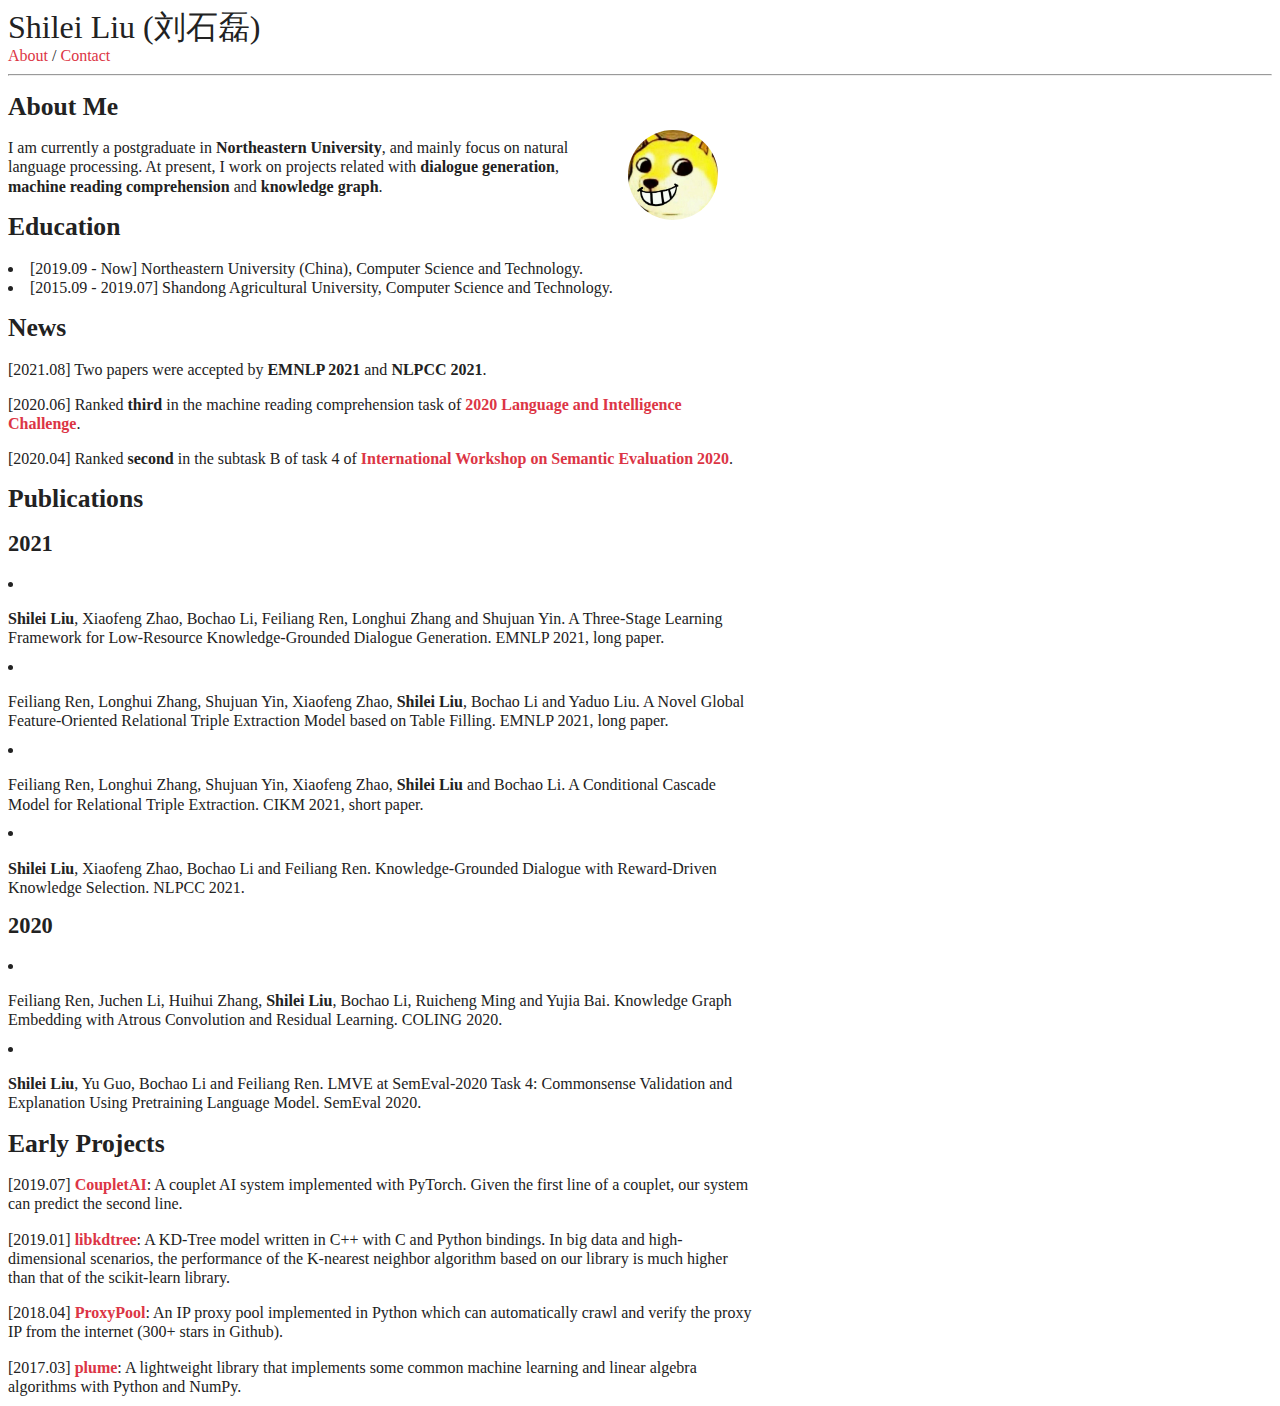
==== about/index.html @ f51924ac "first commit" ====
<!DOCTYPE html>
<html><head>
    <meta charset="utf-8">
    <meta name="viewport" content="width=device-width, initial-scale=1, shrink-to-fit=no">

    <title>About</title>
    <meta name="description" content="">
    <meta name="author" content=''>

    <link href="https://fonts.googleapis.com/css2?family=Inconsolata:wght@400;700&display=swap" rel="stylesheet">
    <link rel="stylesheet" href="https://cdn.jsdelivr.net/npm/bootstrap@4.5.3/dist/css/bootstrap.min.css" integrity="sha384-TX8t27EcRE3e/ihU7zmQxVncDAy5uIKz4rEkgIXeMed4M0jlfIDPvg6uqKI2xXr2" crossorigin="anonymous">

    
    <link rel="stylesheet" href="/sass/researcher.min.css">

    

    
        
    
</head>

    <body><div class="container mt-5">
    <nav class="navbar navbar-expand-sm flex-column flex-sm-row text-nowrap p-0">
        <a class="navbar-brand mx-0 mr-sm-auto" href="http://liuslnlp.github.io/">
          
          Shilei Liu (刘石磊)
        </a>
        <div class="navbar-nav flex-row flex-wrap justify-content-center">
            
                
                
                    <a class="nav-item nav-link" href="/about">
                        About
                    </a>
                    
                        <span class="nav-item navbar-text mx-1">/</span>
                    
                
                    <a class="nav-item nav-link" href="/contact">
                        Contact
                    </a>
                    
                
            
        </div>
    </nav>
</div>
<hr>
<div id="content">
<div class="container">
    <h2 id="about-me">About Me</h2>
<figure class="avatar">
    <img src="/avatar.jpg"/> 
</figure>

<p>I am currently a postgraduate in <strong>Northeastern University</strong>, and mainly focus on natural language processing. At present, I work on projects related with <strong>dialogue generation</strong>, <strong>machine reading comprehension</strong> and <strong>knowledge graph</strong>.</p>
<h2 id="education">Education</h2>
<ul>
<li>[2019.09 - Now] Northeastern University (China), Computer Science and Technology.</li>
<li>[2015.09 - 2019.07] Shandong Agricultural University, Computer Science and Technology.</li>
</ul>
<h2 id="news">News</h2>
<p>[2021.08] Two papers were accepted by <strong>EMNLP 2021</strong> and <strong>NLPCC 2021</strong>.</p>
<p>[2020.06] Ranked <strong>third</strong> in the machine reading comprehension task of <a href="https://aistudio.baidu.com/aistudio/competition/detail/28"><strong>2020 Language and Intelligence Challenge</strong></a>.</p>
<p>[2020.04] Ranked <strong>second</strong> in the subtask B of task 4 of <a href="https://competitions.codalab.org/competitions/21080"><strong>International Workshop on Semantic Evaluation 2020</strong></a>.</p>
<h2 id="publications">Publications</h2>
<h3 id="2021">2021</h3>
<ul>
<li>
<p><strong>Shilei Liu</strong>, Xiaofeng Zhao, Bochao Li, Feiliang Ren, Longhui Zhang and Shujuan Yin. A Three-Stage Learning Framework for Low-Resource Knowledge-Grounded Dialogue Generation. EMNLP 2021, long paper.</p>
</li>
<li>
<p>Feiliang Ren, Longhui Zhang, Shujuan Yin, Xiaofeng Zhao, <strong>Shilei Liu</strong>, Bochao Li and Yaduo Liu. A Novel Global Feature-Oriented Relational Triple Extraction Model based on Table Filling. EMNLP 2021, long paper.</p>
</li>
<li>
<p>Feiliang Ren, Longhui Zhang, Shujuan Yin, Xiaofeng Zhao, <strong>Shilei Liu</strong> and Bochao Li. A Conditional Cascade Model for Relational Triple Extraction. CIKM 2021, short paper.</p>
</li>
<li>
<p><strong>Shilei Liu</strong>, Xiaofeng Zhao, Bochao Li and Feiliang Ren. Knowledge-Grounded Dialogue with Reward-Driven Knowledge Selection. NLPCC 2021.</p>
</li>
</ul>
<h3 id="2020">2020</h3>
<ul>
<li>
<p>Feiliang Ren, Juchen Li, Huihui Zhang, <strong>Shilei Liu</strong>, Bochao Li, Ruicheng Ming and Yujia Bai. Knowledge Graph Embedding with Atrous Convolution and Residual Learning. COLING 2020.</p>
</li>
<li>
<p><strong>Shilei Liu</strong>, Yu Guo, Bochao Li and Feiliang Ren. LMVE at SemEval-2020 Task 4: Commonsense Validation and Explanation Using Pretraining Language Model. SemEval 2020.</p>
</li>
</ul>
<h2 id="early-projects">Early Projects</h2>
<p>[2019.07] <a href="https://github.com/liuslnlp/CoupletAI"><strong>CoupletAI</strong></a>: A couplet AI system implemented with PyTorch. Given the first line of a couplet, our system can predict the second line.</p>
<p>[2019.01] <a href="https://github.com/liuslnlp/libkdtree"><strong>libkdtree</strong></a>: A KD-Tree model written in C++ with C and Python bindings. In big data and high-dimensional scenarios, the performance of the K-nearest neighbor algorithm based on our library is much higher than that of the scikit-learn library.</p>
<p>[2018.04] <a href="https://github.com/liuslnlp/ProxyPool"><strong>ProxyPool</strong></a>: An IP proxy pool implemented in Python which can automatically crawl and verify the proxy IP from the internet (300+ stars in Github).</p>
<p>[2017.03] <a href="https://github.com/liuslnlp/plume.git"><strong>plume</strong></a>: A lightweight library that implements some common machine learning and linear algebra algorithms with Python and NumPy.</p>
<!-- ## Awards

Year | Award
-----|------
2020 | Second Prize of Academic Scholarship
2019 | First Prize of Academic Scholarship -->
<!-- Knowledge Graph Embedding with Atrous Convolution and Residual Learning
Feiliang Ren, Juchen Li, Huihui Zhang, Shilei Liu, Bochao Li, Ruicheng Ming, Yujia Bai
Proceedings of the 28th International Conference on Computational Linguistics

LMVE at SemEval-2020 Task 4: Commonsense Validation and Explanation Using Pretraining Language Model
Shilei Liu, Yu Guo, Bochao Li, Feiliang Ren
Proceedings of the Fourteenth Workshop on Semantic Evaluation

2020 Language and Intelligence Challenge 
Machine Reading Comprehension Task

Our team ranks third
## Research Interest
Dialogue -->

</div>

        </div><div id="footer" class="mb-5">
    
</div>
</body>
</html>
---- sass/researcher.min.css ----
#content a,.nav-link{color:#dc3545;text-decoration:none}#content a *,.nav-link *{color:#dc3545}#content a:hover,.nav-link:hover{color:#dc3545;text-decoration:underline}#footer a,.navbar-brand{color:#222;text-decoration:none}#footer a *,.navbar-brand *{color:#222}#footer a:hover,.navbar-brand:hover{color:#222;text-decoration:underline}#content table td,#content table th{border:1px solid #ccc;padding:6px 12px;text-align:left}*{color:#222;font-family:Georgia;line-height:1.2}.container{max-width:750px}.navbar-brand{font-size:2rem}#content p{margin-bottom:.6rem}#content h1,#content h2,#content h3,#content h4,#content h5,#content h6{font-size:medium;font-weight:700;margin:1rem 0 .6rem}#content h1{font-size:1.8rem}#content h2{font-size:1.6rem}#content h3{font-size:1.4rem}#content h4{font-size:1.2rem}#content img{display:block;margin:1rem auto;max-width:100%}#content .avatar>img{border-radius:50%;float:right;margin:-8px 0 0 16px;height:90px;width:90px}#content ol{counter-reset:list;list-style:none;padding-left:2rem}#content ol>li:before{content:"[" counter(list,decimal)"] ";counter-increment:list}#content .container>ol,#content .footnotes>ol{padding-left:0}#content ul{list-style:inside;padding-left:2rem}#content .container>ul,#content .footnotes>ul{padding-left:0}#content table{margin:1rem auto;width:100%}#content table th{font-weight:700}#content table tr:nth-child(2n){background-color:#f8f8f8}#content blockquote{border-left:4px solid;font-style:italic;margin:1rem 0;padding:8px}#content code{color:#222;background-color:#f8f8f8;border:1px solid #ccc;border-radius:10%;padding:0 4px}#content pre code{all:unset}#content .highlight{margin:1rem auto}#content .highlight>pre{padding:8px}
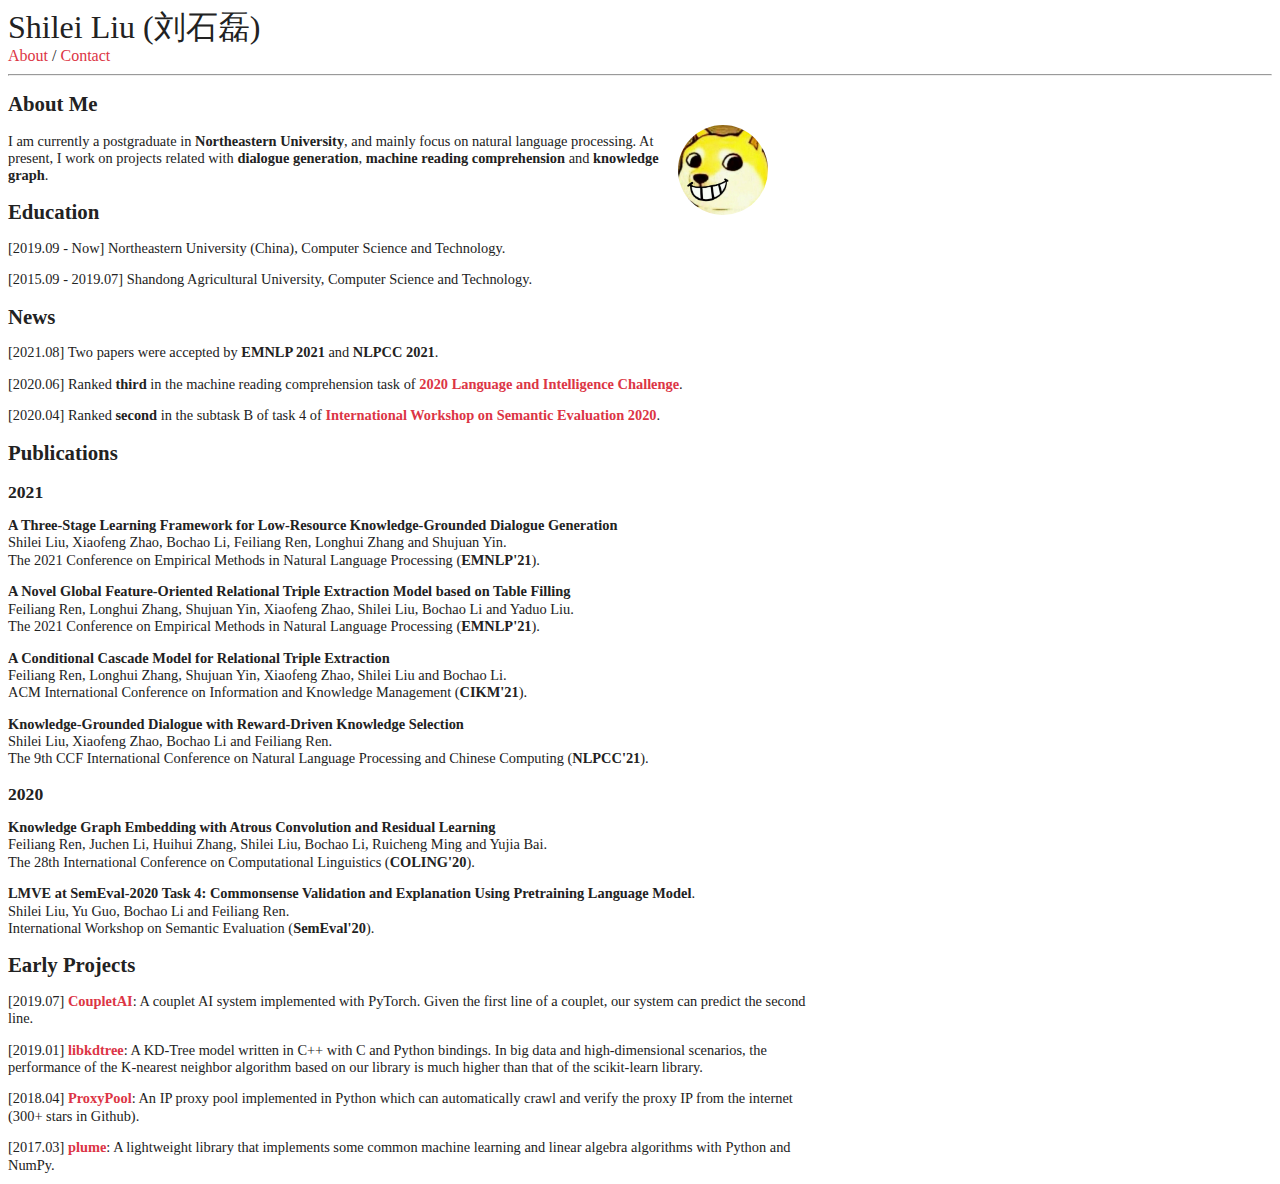
==== commit 0e0d3734: "2021/9/6" ====
--- a/about/index.html
+++ b/about/index.html
@@ -56,39 +56,33 @@
 
 <p>I am currently a postgraduate in <strong>Northeastern University</strong>, and mainly focus on natural language processing. At present, I work on projects related with <strong>dialogue generation</strong>, <strong>machine reading comprehension</strong> and <strong>knowledge graph</strong>.</p>
 <h2 id="education">Education</h2>
-<ul>
-<li>[2019.09 - Now] Northeastern University (China), Computer Science and Technology.</li>
-<li>[2015.09 - 2019.07] Shandong Agricultural University, Computer Science and Technology.</li>
-</ul>
+<p>[2019.09 - Now] Northeastern University (China), Computer Science and Technology.</p>
+<p>[2015.09 - 2019.07] Shandong Agricultural University, Computer Science and Technology.</p>
 <h2 id="news">News</h2>
 <p>[2021.08] Two papers were accepted by <strong>EMNLP 2021</strong> and <strong>NLPCC 2021</strong>.</p>
 <p>[2020.06] Ranked <strong>third</strong> in the machine reading comprehension task of <a href="https://aistudio.baidu.com/aistudio/competition/detail/28"><strong>2020 Language and Intelligence Challenge</strong></a>.</p>
 <p>[2020.04] Ranked <strong>second</strong> in the subtask B of task 4 of <a href="https://competitions.codalab.org/competitions/21080"><strong>International Workshop on Semantic Evaluation 2020</strong></a>.</p>
 <h2 id="publications">Publications</h2>
 <h3 id="2021">2021</h3>
-<ul>
-<li>
-<p><strong>Shilei Liu</strong>, Xiaofeng Zhao, Bochao Li, Feiliang Ren, Longhui Zhang and Shujuan Yin. A Three-Stage Learning Framework for Low-Resource Knowledge-Grounded Dialogue Generation. EMNLP 2021, long paper.</p>
-</li>
-<li>
-<p>Feiliang Ren, Longhui Zhang, Shujuan Yin, Xiaofeng Zhao, <strong>Shilei Liu</strong>, Bochao Li and Yaduo Liu. A Novel Global Feature-Oriented Relational Triple Extraction Model based on Table Filling. EMNLP 2021, long paper.</p>
-</li>
-<li>
-<p>Feiliang Ren, Longhui Zhang, Shujuan Yin, Xiaofeng Zhao, <strong>Shilei Liu</strong> and Bochao Li. A Conditional Cascade Model for Relational Triple Extraction. CIKM 2021, short paper.</p>
-</li>
-<li>
-<p><strong>Shilei Liu</strong>, Xiaofeng Zhao, Bochao Li and Feiliang Ren. Knowledge-Grounded Dialogue with Reward-Driven Knowledge Selection. NLPCC 2021.</p>
-</li>
-</ul>
+<p><strong>A Three-Stage Learning Framework for Low-Resource Knowledge-Grounded Dialogue Generation</strong><br>
+Shilei Liu, Xiaofeng Zhao, Bochao Li, Feiliang Ren, Longhui Zhang and Shujuan Yin. <br>
+The 2021 Conference on Empirical Methods in Natural Language Processing (<strong>EMNLP'21</strong>).</p>
+<p><strong>A Novel Global Feature-Oriented Relational Triple Extraction Model based on Table Filling</strong><br>
+Feiliang Ren, Longhui Zhang, Shujuan Yin, Xiaofeng Zhao, Shilei Liu, Bochao Li and Yaduo Liu.<br>
+The 2021 Conference on Empirical Methods in Natural Language Processing (<strong>EMNLP'21</strong>).</p>
+<p><strong>A Conditional Cascade Model for Relational Triple Extraction</strong><br>
+Feiliang Ren, Longhui Zhang, Shujuan Yin, Xiaofeng Zhao, Shilei Liu and Bochao Li.<br>
+ACM International Conference on Information and Knowledge Management (<strong>CIKM'21</strong>).</p>
+<p><strong>Knowledge-Grounded Dialogue with Reward-Driven Knowledge Selection</strong><br>
+Shilei Liu, Xiaofeng Zhao, Bochao Li and Feiliang Ren.<br>
+The 9th CCF International Conference on Natural Language Processing and Chinese Computing (<strong>NLPCC'21</strong>).</p>
 <h3 id="2020">2020</h3>
-<ul>
-<li>
-<p>Feiliang Ren, Juchen Li, Huihui Zhang, <strong>Shilei Liu</strong>, Bochao Li, Ruicheng Ming and Yujia Bai. Knowledge Graph Embedding with Atrous Convolution and Residual Learning. COLING 2020.</p>
-</li>
-<li>
-<p><strong>Shilei Liu</strong>, Yu Guo, Bochao Li and Feiliang Ren. LMVE at SemEval-2020 Task 4: Commonsense Validation and Explanation Using Pretraining Language Model. SemEval 2020.</p>
-</li>
-</ul>
+<p><strong>Knowledge Graph Embedding with Atrous Convolution and Residual Learning</strong><br>
+Feiliang Ren, Juchen Li, Huihui Zhang, Shilei Liu, Bochao Li, Ruicheng Ming and Yujia Bai.<br>
+The 28th International Conference on Computational Linguistics (<strong>COLING'20</strong>).</p>
+<p><strong>LMVE at SemEval-2020 Task 4: Commonsense Validation and Explanation Using Pretraining Language Model</strong>.<br>
+Shilei Liu, Yu Guo, Bochao Li and Feiliang Ren.<br>
+International Workshop on Semantic Evaluation (<strong>SemEval'20</strong>).</p>
 <h2 id="early-projects">Early Projects</h2>
 <p>[2019.07] <a href="https://github.com/liuslnlp/CoupletAI"><strong>CoupletAI</strong></a>: A couplet AI system implemented with PyTorch. Given the first line of a couplet, our system can predict the second line.</p>
 <p>[2019.01] <a href="https://github.com/liuslnlp/libkdtree"><strong>libkdtree</strong></a>: A KD-Tree model written in C++ with C and Python bindings. In big data and high-dimensional scenarios, the performance of the K-nearest neighbor algorithm based on our library is much higher than that of the scikit-learn library.</p>
--- a/sass/researcher.min.css
+++ b/sass/researcher.min.css
@@ -1 +1 @@
-#content a,.nav-link{color:#dc3545;text-decoration:none}#content a *,.nav-link *{color:#dc3545}#content a:hover,.nav-link:hover{color:#dc3545;text-decoration:underline}#footer a,.navbar-brand{color:#222;text-decoration:none}#footer a *,.navbar-brand *{color:#222}#footer a:hover,.navbar-brand:hover{color:#222;text-decoration:underline}#content table td,#content table th{border:1px solid #ccc;padding:6px 12px;text-align:left}*{color:#222;font-family:Georgia;line-height:1.2}.container{max-width:750px}.navbar-brand{font-size:2rem}#content p{margin-bottom:.6rem}#content h1,#content h2,#content h3,#content h4,#content h5,#content h6{font-size:medium;font-weight:700;margin:1rem 0 .6rem}#content h1{font-size:1.8rem}#content h2{font-size:1.6rem}#content h3{font-size:1.4rem}#content h4{font-size:1.2rem}#content img{display:block;margin:1rem auto;max-width:100%}#content .avatar>img{border-radius:50%;float:right;margin:-8px 0 0 16px;height:90px;width:90px}#content ol{counter-reset:list;list-style:none;padding-left:2rem}#content ol>li:before{content:"[" counter(list,decimal)"] ";counter-increment:list}#content .container>ol,#content .footnotes>ol{padding-left:0}#content ul{list-style:inside;padding-left:2rem}#content .container>ul,#content .footnotes>ul{padding-left:0}#content table{margin:1rem auto;width:100%}#content table th{font-weight:700}#content table tr:nth-child(2n){background-color:#f8f8f8}#content blockquote{border-left:4px solid;font-style:italic;margin:1rem 0;padding:8px}#content code{color:#222;background-color:#f8f8f8;border:1px solid #ccc;border-radius:10%;padding:0 4px}#content pre code{all:unset}#content .highlight{margin:1rem auto}#content .highlight>pre{padding:8px}+#content a,.nav-link{color:#dc3545;text-decoration:none}#content a *,.nav-link *{color:#dc3545}#content a:hover,.nav-link:hover{color:#dc3545;text-decoration:underline}#footer a,.navbar-brand{color:#222;text-decoration:none}#footer a *,.navbar-brand *{color:#222}#footer a:hover,.navbar-brand:hover{color:#222;text-decoration:underline}#content table td,#content table th{border:1px solid #ccc;padding:6px 12px;text-align:left}*{color:#222;font-family:verdana;line-height:1.2}.container{max-width:800px}.navbar-brand{font-size:2rem}#content p{margin-bottom:.6rem;font-size:.9rem}#content h1,#content h2,#content h3,#content h4,#content h5,#content h6{font-size:medium;font-weight:700;margin:1rem 0 .6rem}#content h1{font-size:1.5rem}#content h2{font-size:1.3rem}#content h3{font-size:1.1rem}#content h4{font-size:.9rem}#content img{display:block;margin:1rem auto;max-width:100%}#content .avatar>img{border-radius:50%;float:right;margin:-8px 0 0 16px;height:90px;width:90px}#content ol{counter-reset:list;list-style:none;padding-left:2rem}#content ol>li:before{content:"[" counter(list,decimal)"] ";counter-increment:list}#content .container>ol,#content .footnotes>ol{padding-left:0}#content ul{list-style:inside;padding-left:2rem}#content .container>ul,#content .footnotes>ul{padding-left:0}#content table{margin:1rem auto;width:100%}#content table th{font-weight:700}#content table tr:nth-child(2n){background-color:#f8f8f8}#content blockquote{border-left:4px solid;font-style:italic;margin:1rem 0;padding:8px}#content code{color:#222;background-color:#f8f8f8;border:1px solid #ccc;border-radius:10%;padding:0 4px}#content pre code{all:unset}#content .highlight{margin:1rem auto}#content .highlight>pre{padding:8px}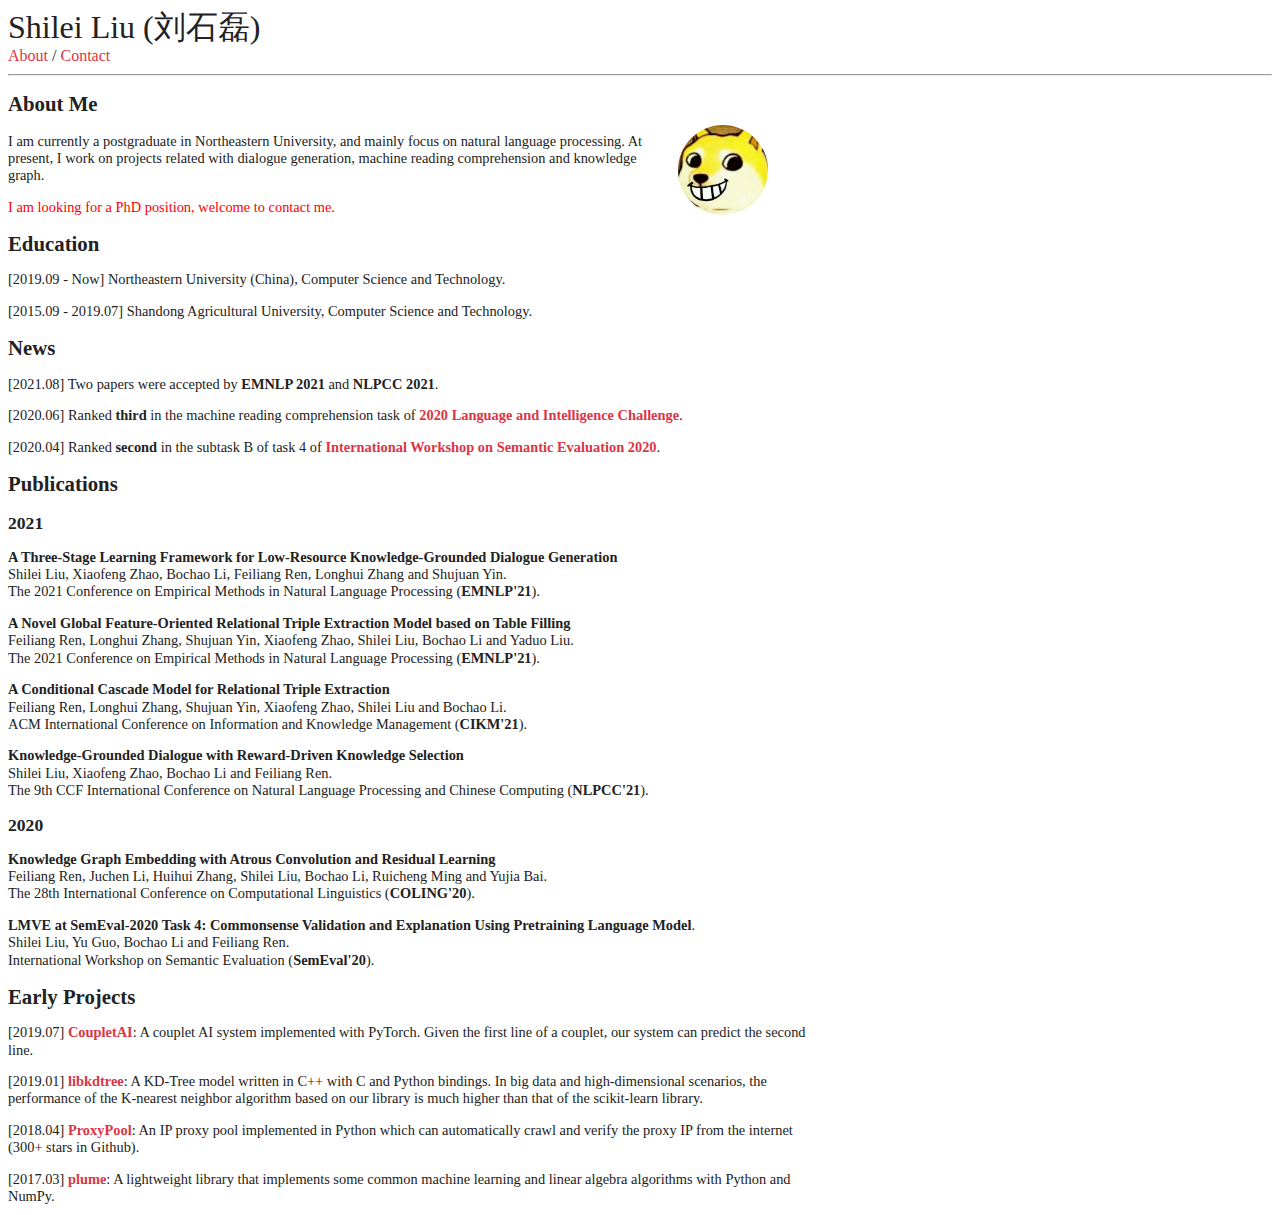
==== commit a4c74e76: "Update 2020/9/16" ====
--- a/about/index.html
+++ b/about/index.html
@@ -54,7 +54,8 @@
     <img src="/avatar.jpg"/> 
 </figure>
 
-<p>I am currently a postgraduate in <strong>Northeastern University</strong>, and mainly focus on natural language processing. At present, I work on projects related with <strong>dialogue generation</strong>, <strong>machine reading comprehension</strong> and <strong>knowledge graph</strong>.</p>
+<p>I am currently a postgraduate in Northeastern University, and mainly focus on natural language processing. At present, I work on projects related with dialogue generation, machine reading comprehension and knowledge graph.</p>
+<p><span style="color:red;">I am looking for a PhD position, welcome to contact me.</span></p>
 <h2 id="education">Education</h2>
 <p>[2019.09 - Now] Northeastern University (China), Computer Science and Technology.</p>
 <p>[2015.09 - 2019.07] Shandong Agricultural University, Computer Science and Technology.</p>
@@ -88,26 +89,6 @@
 <p>[2019.01] <a href="https://github.com/liuslnlp/libkdtree"><strong>libkdtree</strong></a>: A KD-Tree model written in C++ with C and Python bindings. In big data and high-dimensional scenarios, the performance of the K-nearest neighbor algorithm based on our library is much higher than that of the scikit-learn library.</p>
 <p>[2018.04] <a href="https://github.com/liuslnlp/ProxyPool"><strong>ProxyPool</strong></a>: An IP proxy pool implemented in Python which can automatically crawl and verify the proxy IP from the internet (300+ stars in Github).</p>
 <p>[2017.03] <a href="https://github.com/liuslnlp/plume.git"><strong>plume</strong></a>: A lightweight library that implements some common machine learning and linear algebra algorithms with Python and NumPy.</p>
-<!-- ## Awards
-
-Year | Award
------|------
-2020 | Second Prize of Academic Scholarship
-2019 | First Prize of Academic Scholarship -->
-<!-- Knowledge Graph Embedding with Atrous Convolution and Residual Learning
-Feiliang Ren, Juchen Li, Huihui Zhang, Shilei Liu, Bochao Li, Ruicheng Ming, Yujia Bai
-Proceedings of the 28th International Conference on Computational Linguistics
-
-LMVE at SemEval-2020 Task 4: Commonsense Validation and Explanation Using Pretraining Language Model
-Shilei Liu, Yu Guo, Bochao Li, Feiliang Ren
-Proceedings of the Fourteenth Workshop on Semantic Evaluation
-
-2020 Language and Intelligence Challenge 
-Machine Reading Comprehension Task
-
-Our team ranks third
-## Research Interest
-Dialogue -->
 
 </div>
 
